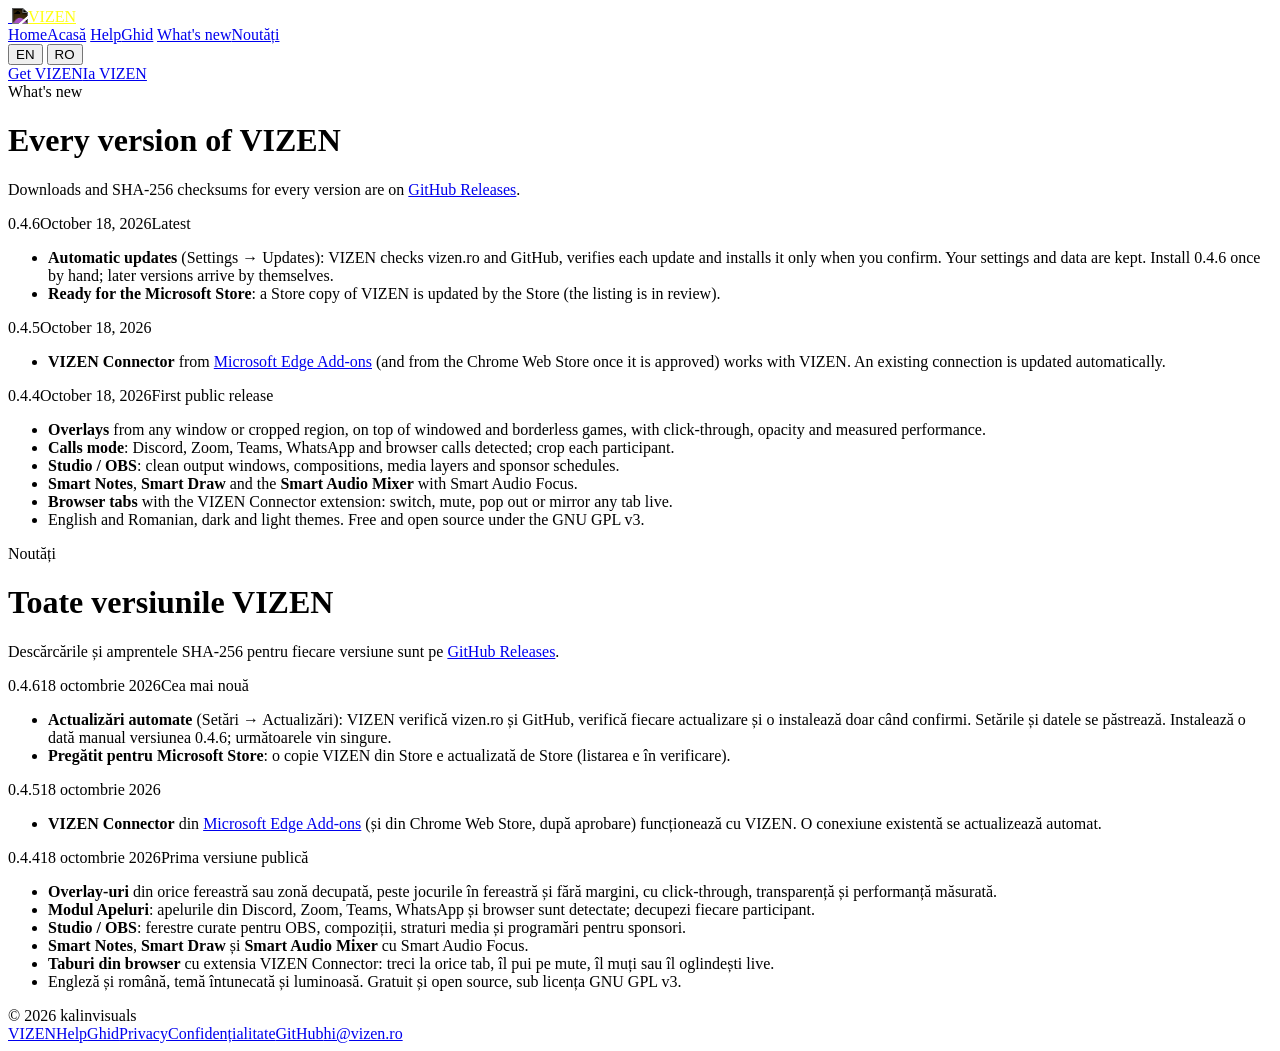
==== website/site/changelog/index.html @ 8ea8dbcb "VIZEN 0.4.6: automatic updates, Microsoft Store package, vizen.ro website, system requirements" ====
<!doctype html>
<html lang="en">
<head>
  <meta charset="utf-8">
  <meta name="viewport" content="width=device-width, initial-scale=1">
  <title>What's new — VIZEN</title>
  <meta name="description" content="What changed in each version of VIZEN.">
  <meta name="theme-color" content="#07090f">
  <link rel="icon" href="/favicon.png" type="image/png">
  <link rel="canonical" href="https://vizen.ro/changelog/">
  <link rel="stylesheet" href="/assets/site.css">
</head>
<body>
<div class="backdrop" aria-hidden="true"></div>
<header class="nav">
  <div class="wrap">
    <a class="brand" href="/" aria-label="VIZEN">
      <span class="badge"><img src="/assets/img/mark.svg" alt=""></span>
      <img class="wordmark" src="/assets/img/wordmark.svg" alt="VIZEN" style="filter: invert(1)">
    </a>
    <nav class="nav-links" aria-label="Pages">
      <a href="/" data-lang-only="en">Home</a><a href="/" data-lang-only="ro">Acasă</a>
      <a href="/help/" data-lang-only="en">Help</a><a href="/help/" data-lang-only="ro">Ghid</a>
      <a href="/changelog/" aria-current="page" data-lang-only="en">What's new</a><a href="/changelog/" aria-current="page" data-lang-only="ro">Noutăți</a>
    </nav>
    <div class="nav-right">
      <div class="lang" role="group" aria-label="Language">
        <button type="button" data-set-lang="en" aria-pressed="true">EN</button>
        <button type="button" data-set-lang="ro" aria-pressed="false">RO</button>
      </div>
      <a class="btn btn-primary btn-sm" href="/#download"><span data-lang-only="en">Get VIZEN</span><span data-lang-only="ro">Ia VIZEN</span></a>
    </div>
  </div>
</header>

<main class="doc changelog">
<!-- ======================= English ======================= -->
<div data-lang-only="en">
  <span class="overline">What's new</span>
  <h1>Every version of VIZEN</h1>
  <p>Downloads and SHA-256 checksums for every version are on <a href="https://github.com/kalinvisuals/VIZEN/releases">GitHub Releases</a>.</p>

  <article class="release">
    <header><span class="ver">0.4.6</span><span class="date">October 18, 2026</span><span class="tag">Latest</span></header>
    <ul>
      <li><strong>Automatic updates</strong> (Settings → Updates): VIZEN checks vizen.ro and GitHub, verifies each update and installs it only when you confirm. Your settings and data are kept. Install 0.4.6 once by hand; later versions arrive by themselves.</li>
      <li><strong>Ready for the Microsoft Store</strong>: a Store copy of VIZEN is updated by the Store (the listing is in review).</li>
    </ul>
  </article>

  <article class="release">
    <header><span class="ver">0.4.5</span><span class="date">October 18, 2026</span></header>
    <ul>
      <li><strong>VIZEN Connector</strong> from <a href="https://microsoftedge.microsoft.com/addons/detail/gkingdeoabnhbnjpikdmklembdjoplfl">Microsoft Edge Add-ons</a> (and from the Chrome Web Store once it is approved) works with VIZEN. An existing connection is updated automatically.</li>
    </ul>
  </article>

  <article class="release">
    <header><span class="ver">0.4.4</span><span class="date">October 18, 2026</span><span class="tag">First public release</span></header>
    <ul>
      <li><strong>Overlays</strong> from any window or cropped region, on top of windowed and borderless games, with click-through, opacity and measured performance.</li>
      <li><strong>Calls mode</strong>: Discord, Zoom, Teams, WhatsApp and browser calls detected; crop each participant.</li>
      <li><strong>Studio / OBS</strong>: clean output windows, compositions, media layers and sponsor schedules.</li>
      <li><strong>Smart Notes</strong>, <strong>Smart Draw</strong> and the <strong>Smart Audio Mixer</strong> with Smart Audio Focus.</li>
      <li><strong>Browser tabs</strong> with the VIZEN Connector extension: switch, mute, pop out or mirror any tab live.</li>
      <li>English and Romanian, dark and light themes. Free and open source under the GNU GPL v3.</li>
    </ul>
  </article>
</div>

<!-- ======================= Română ======================= -->
<div data-lang-only="ro">
  <span class="overline">Noutăți</span>
  <h1>Toate versiunile VIZEN</h1>
  <p>Descărcările și amprentele SHA-256 pentru fiecare versiune sunt pe <a href="https://github.com/kalinvisuals/VIZEN/releases">GitHub Releases</a>.</p>

  <article class="release">
    <header><span class="ver">0.4.6</span><span class="date">18 octombrie 2026</span><span class="tag">Cea mai nouă</span></header>
    <ul>
      <li><strong>Actualizări automate</strong> (Setări → Actualizări): VIZEN verifică vizen.ro și GitHub, verifică fiecare actualizare și o instalează doar când confirmi. Setările și datele se păstrează. Instalează o dată manual versiunea 0.4.6; următoarele vin singure.</li>
      <li><strong>Pregătit pentru Microsoft Store</strong>: o copie VIZEN din Store e actualizată de Store (listarea e în verificare).</li>
    </ul>
  </article>

  <article class="release">
    <header><span class="ver">0.4.5</span><span class="date">18 octombrie 2026</span></header>
    <ul>
      <li><strong>VIZEN Connector</strong> din <a href="https://microsoftedge.microsoft.com/addons/detail/gkingdeoabnhbnjpikdmklembdjoplfl">Microsoft Edge Add-ons</a> (și din Chrome Web Store, după aprobare) funcționează cu VIZEN. O conexiune existentă se actualizează automat.</li>
    </ul>
  </article>

  <article class="release">
    <header><span class="ver">0.4.4</span><span class="date">18 octombrie 2026</span><span class="tag">Prima versiune publică</span></header>
    <ul>
      <li><strong>Overlay-uri</strong> din orice fereastră sau zonă decupată, peste jocurile în fereastră și fără margini, cu click-through, transparență și performanță măsurată.</li>
      <li><strong>Modul Apeluri</strong>: apelurile din Discord, Zoom, Teams, WhatsApp și browser sunt detectate; decupezi fiecare participant.</li>
      <li><strong>Studio / OBS</strong>: ferestre curate pentru OBS, compoziții, straturi media și programări pentru sponsori.</li>
      <li><strong>Smart Notes</strong>, <strong>Smart Draw</strong> și <strong>Smart Audio Mixer</strong> cu Smart Audio Focus.</li>
      <li><strong>Taburi din browser</strong> cu extensia VIZEN Connector: treci la orice tab, îl pui pe mute, îl muți sau îl oglindești live.</li>
      <li>Engleză și română, temă întunecată și luminoasă. Gratuit și open source, sub licența GNU GPL v3.</li>
    </ul>
  </article>
</div>
</main>

<footer>
  <div class="wrap">
    <div>© 2026 kalinvisuals</div>
    <nav aria-label="Footer"><a href="/">VIZEN</a><a href="/help/"><span data-lang-only="en">Help</span><span data-lang-only="ro">Ghid</span></a><a href="/privacy/"><span data-lang-only="en">Privacy</span><span data-lang-only="ro">Confidențialitate</span></a><a href="https://github.com/kalinvisuals/VIZEN" rel="noopener">GitHub</a><a href="mailto:hi@vizen.ro">hi@vizen.ro</a></nav>
  </div>
</footer>
<script src="/assets/site.js" defer></script>
</body>
</html>
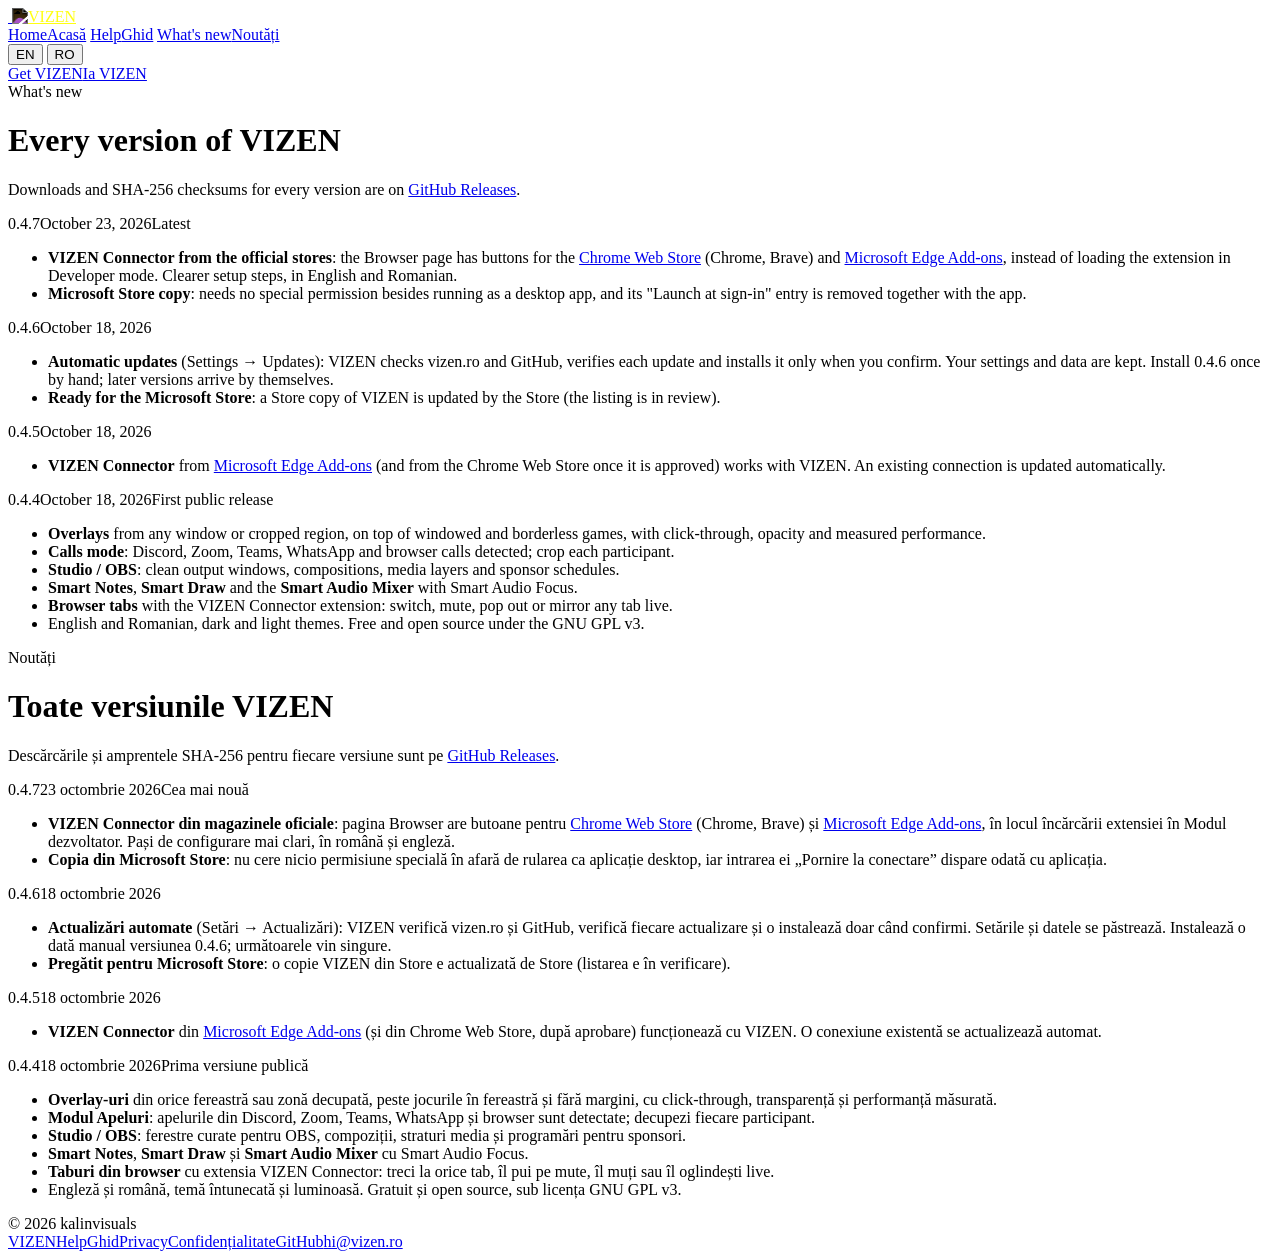
==== commit 223eb849: "VIZEN 0.4.7: release workflow tests the installer, verifies the signed manifest and publishes checks" ====
--- a/website/site/changelog/index.html
+++ b/website/site/changelog/index.html
@@ -41,7 +41,15 @@
   <p>Downloads and SHA-256 checksums for every version are on <a href="https://github.com/kalinvisuals/VIZEN/releases">GitHub Releases</a>.</p>
 
   <article class="release">
-    <header><span class="ver">0.4.6</span><span class="date">October 18, 2026</span><span class="tag">Latest</span></header>
+    <header><span class="ver">0.4.7</span><span class="date">October 23, 2026</span><span class="tag">Latest</span></header>
+    <ul>
+      <li><strong>VIZEN Connector from the official stores</strong>: the Browser page has buttons for the <a href="https://chromewebstore.google.com/detail/eifpggcoejhihbdighpghkacpghehnjb">Chrome Web Store</a> (Chrome, Brave) and <a href="https://microsoftedge.microsoft.com/addons/detail/gkingdeoabnhbnjpikdmklembdjoplfl">Microsoft Edge Add-ons</a>, instead of loading the extension in Developer mode. Clearer setup steps, in English and Romanian.</li>
+      <li><strong>Microsoft Store copy</strong>: needs no special permission besides running as a desktop app, and its "Launch at sign-in" entry is removed together with the app.</li>
+    </ul>
+  </article>
+
+  <article class="release">
+    <header><span class="ver">0.4.6</span><span class="date">October 18, 2026</span></header>
     <ul>
       <li><strong>Automatic updates</strong> (Settings → Updates): VIZEN checks vizen.ro and GitHub, verifies each update and installs it only when you confirm. Your settings and data are kept. Install 0.4.6 once by hand; later versions arrive by themselves.</li>
       <li><strong>Ready for the Microsoft Store</strong>: a Store copy of VIZEN is updated by the Store (the listing is in review).</li>
@@ -75,7 +83,15 @@
   <p>Descărcările și amprentele SHA-256 pentru fiecare versiune sunt pe <a href="https://github.com/kalinvisuals/VIZEN/releases">GitHub Releases</a>.</p>
 
   <article class="release">
-    <header><span class="ver">0.4.6</span><span class="date">18 octombrie 2026</span><span class="tag">Cea mai nouă</span></header>
+    <header><span class="ver">0.4.7</span><span class="date">23 octombrie 2026</span><span class="tag">Cea mai nouă</span></header>
+    <ul>
+      <li><strong>VIZEN Connector din magazinele oficiale</strong>: pagina Browser are butoane pentru <a href="https://chromewebstore.google.com/detail/eifpggcoejhihbdighpghkacpghehnjb">Chrome Web Store</a> (Chrome, Brave) și <a href="https://microsoftedge.microsoft.com/addons/detail/gkingdeoabnhbnjpikdmklembdjoplfl">Microsoft Edge Add-ons</a>, în locul încărcării extensiei în Modul dezvoltator. Pași de configurare mai clari, în română și engleză.</li>
+      <li><strong>Copia din Microsoft Store</strong>: nu cere nicio permisiune specială în afară de rularea ca aplicație desktop, iar intrarea ei „Pornire la conectare” dispare odată cu aplicația.</li>
+    </ul>
+  </article>
+
+  <article class="release">
+    <header><span class="ver">0.4.6</span><span class="date">18 octombrie 2026</span></header>
     <ul>
       <li><strong>Actualizări automate</strong> (Setări → Actualizări): VIZEN verifică vizen.ro și GitHub, verifică fiecare actualizare și o instalează doar când confirmi. Setările și datele se păstrează. Instalează o dată manual versiunea 0.4.6; următoarele vin singure.</li>
       <li><strong>Pregătit pentru Microsoft Store</strong>: o copie VIZEN din Store e actualizată de Store (listarea e în verificare).</li>
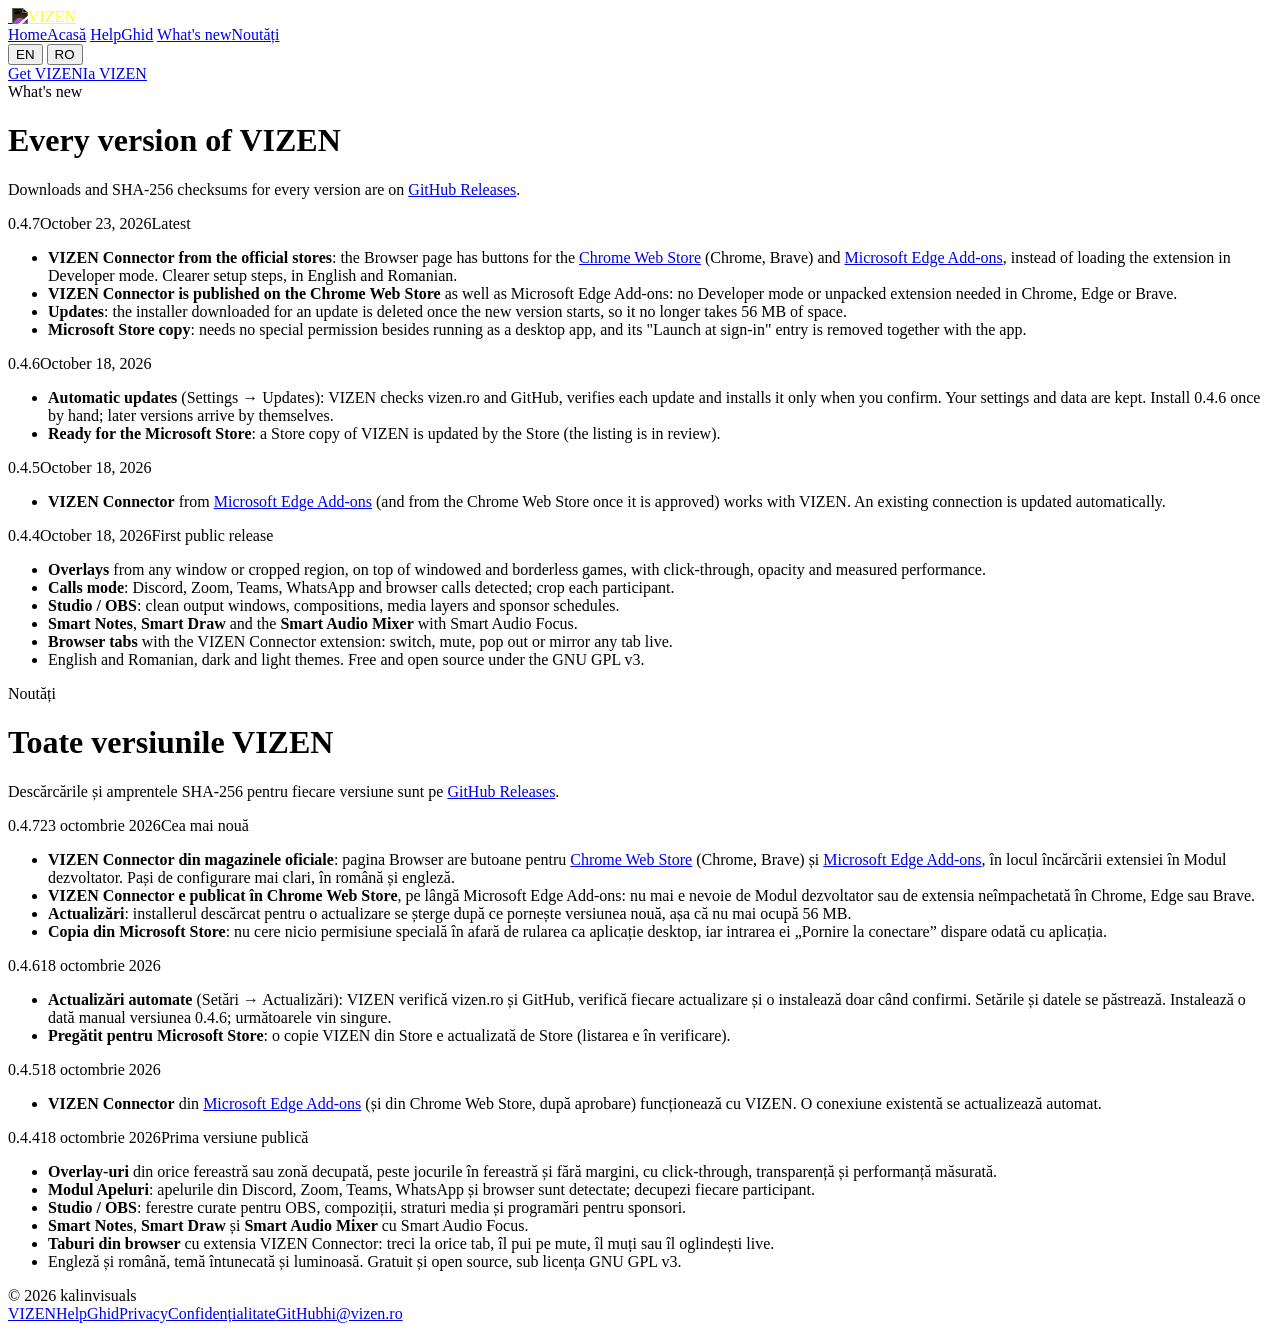
==== commit fb4d6320: "vizen.ro: Chrome Web Store listing is live, 0.4.7 changelog details, uninstall and update notes in t" ====
--- a/website/site/changelog/index.html
+++ b/website/site/changelog/index.html
@@ -44,6 +44,8 @@
     <header><span class="ver">0.4.7</span><span class="date">October 23, 2026</span><span class="tag">Latest</span></header>
     <ul>
       <li><strong>VIZEN Connector from the official stores</strong>: the Browser page has buttons for the <a href="https://chromewebstore.google.com/detail/eifpggcoejhihbdighpghkacpghehnjb">Chrome Web Store</a> (Chrome, Brave) and <a href="https://microsoftedge.microsoft.com/addons/detail/gkingdeoabnhbnjpikdmklembdjoplfl">Microsoft Edge Add-ons</a>, instead of loading the extension in Developer mode. Clearer setup steps, in English and Romanian.</li>
+      <li><strong>VIZEN Connector is published on the Chrome Web Store</strong> as well as Microsoft Edge Add-ons: no Developer mode or unpacked extension needed in Chrome, Edge or Brave.</li>
+      <li><strong>Updates</strong>: the installer downloaded for an update is deleted once the new version starts, so it no longer takes 56 MB of space.</li>
       <li><strong>Microsoft Store copy</strong>: needs no special permission besides running as a desktop app, and its "Launch at sign-in" entry is removed together with the app.</li>
     </ul>
   </article>
@@ -86,6 +88,8 @@
     <header><span class="ver">0.4.7</span><span class="date">23 octombrie 2026</span><span class="tag">Cea mai nouă</span></header>
     <ul>
       <li><strong>VIZEN Connector din magazinele oficiale</strong>: pagina Browser are butoane pentru <a href="https://chromewebstore.google.com/detail/eifpggcoejhihbdighpghkacpghehnjb">Chrome Web Store</a> (Chrome, Brave) și <a href="https://microsoftedge.microsoft.com/addons/detail/gkingdeoabnhbnjpikdmklembdjoplfl">Microsoft Edge Add-ons</a>, în locul încărcării extensiei în Modul dezvoltator. Pași de configurare mai clari, în română și engleză.</li>
+      <li><strong>VIZEN Connector e publicat în Chrome Web Store</strong>, pe lângă Microsoft Edge Add-ons: nu mai e nevoie de Modul dezvoltator sau de extensia neîmpachetată în Chrome, Edge sau Brave.</li>
+      <li><strong>Actualizări</strong>: installerul descărcat pentru o actualizare se șterge după ce pornește versiunea nouă, așa că nu mai ocupă 56 MB.</li>
       <li><strong>Copia din Microsoft Store</strong>: nu cere nicio permisiune specială în afară de rularea ca aplicație desktop, iar intrarea ei „Pornire la conectare” dispare odată cu aplicația.</li>
     </ul>
   </article>
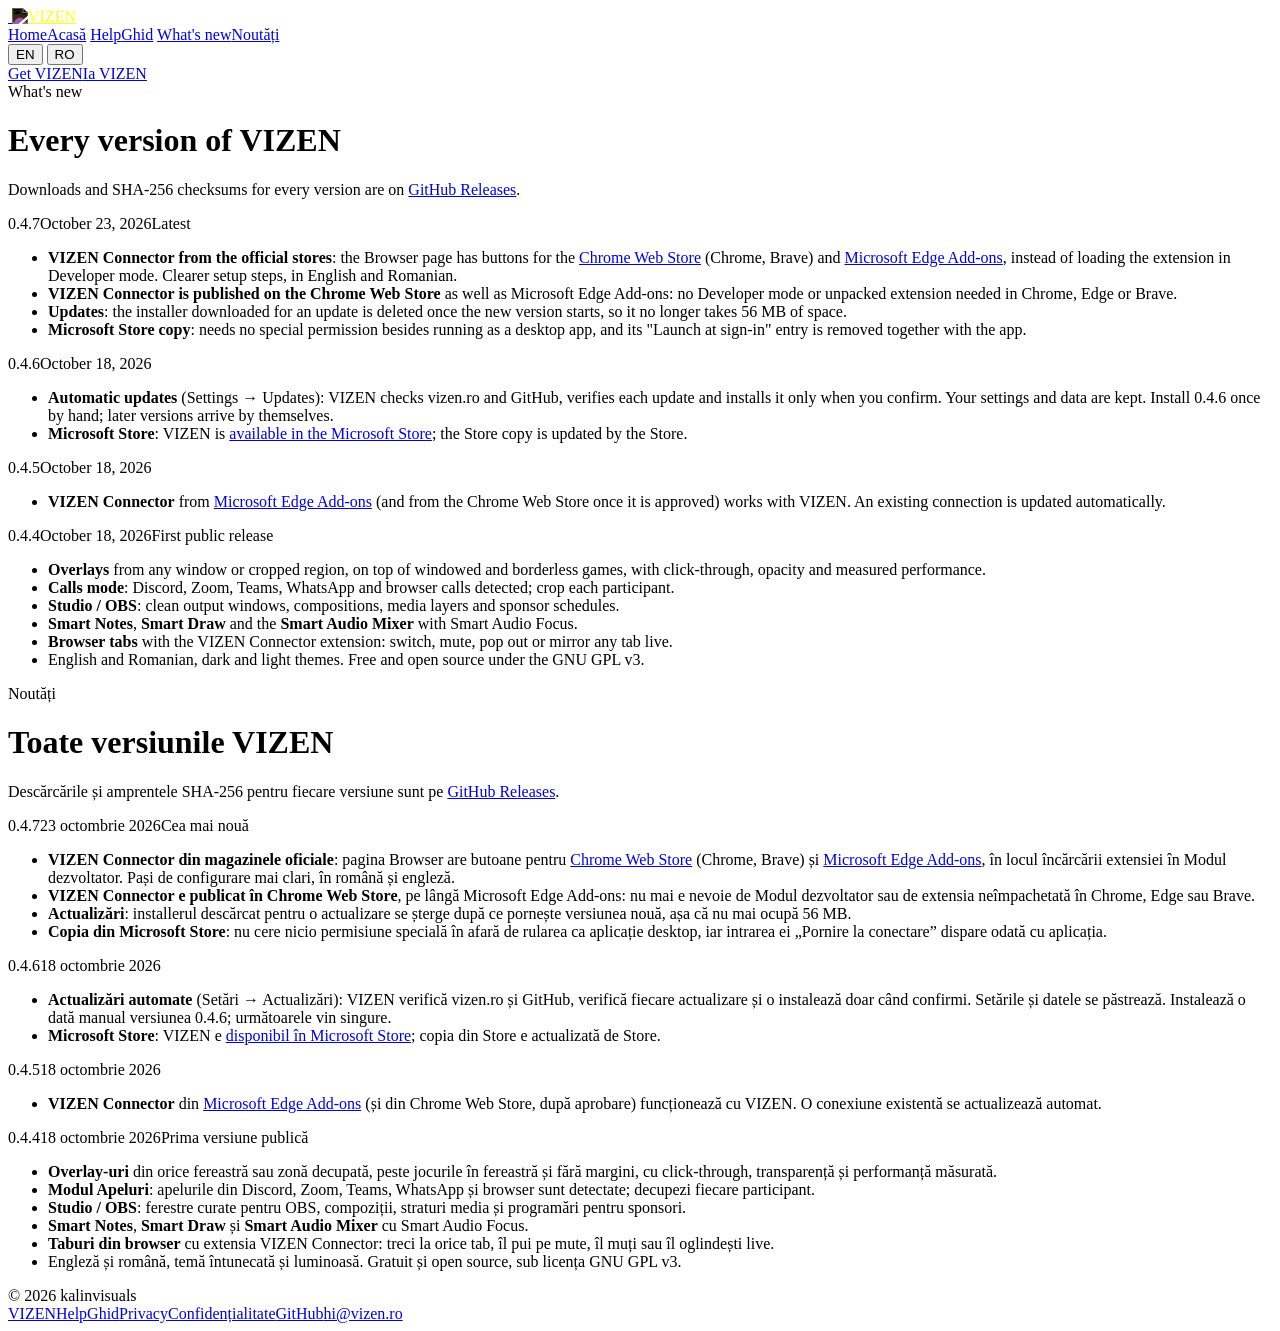
==== commit 4536b5c5: "VIZEN is live in the Microsoft Store: website and README link the listing" ====
--- a/website/site/changelog/index.html
+++ b/website/site/changelog/index.html
@@ -54,7 +54,7 @@
     <header><span class="ver">0.4.6</span><span class="date">October 18, 2026</span></header>
     <ul>
       <li><strong>Automatic updates</strong> (Settings → Updates): VIZEN checks vizen.ro and GitHub, verifies each update and installs it only when you confirm. Your settings and data are kept. Install 0.4.6 once by hand; later versions arrive by themselves.</li>
-      <li><strong>Ready for the Microsoft Store</strong>: a Store copy of VIZEN is updated by the Store (the listing is in review).</li>
+      <li><strong>Microsoft Store</strong>: VIZEN is <a href="https://apps.microsoft.com/detail/9P7K298JRBK2">available in the Microsoft Store</a>; the Store copy is updated by the Store.</li>
     </ul>
   </article>
 
@@ -98,7 +98,7 @@
     <header><span class="ver">0.4.6</span><span class="date">18 octombrie 2026</span></header>
     <ul>
       <li><strong>Actualizări automate</strong> (Setări → Actualizări): VIZEN verifică vizen.ro și GitHub, verifică fiecare actualizare și o instalează doar când confirmi. Setările și datele se păstrează. Instalează o dată manual versiunea 0.4.6; următoarele vin singure.</li>
-      <li><strong>Pregătit pentru Microsoft Store</strong>: o copie VIZEN din Store e actualizată de Store (listarea e în verificare).</li>
+      <li><strong>Microsoft Store</strong>: VIZEN e <a href="https://apps.microsoft.com/detail/9P7K298JRBK2">disponibil în Microsoft Store</a>; copia din Store e actualizată de Store.</li>
     </ul>
   </article>
 
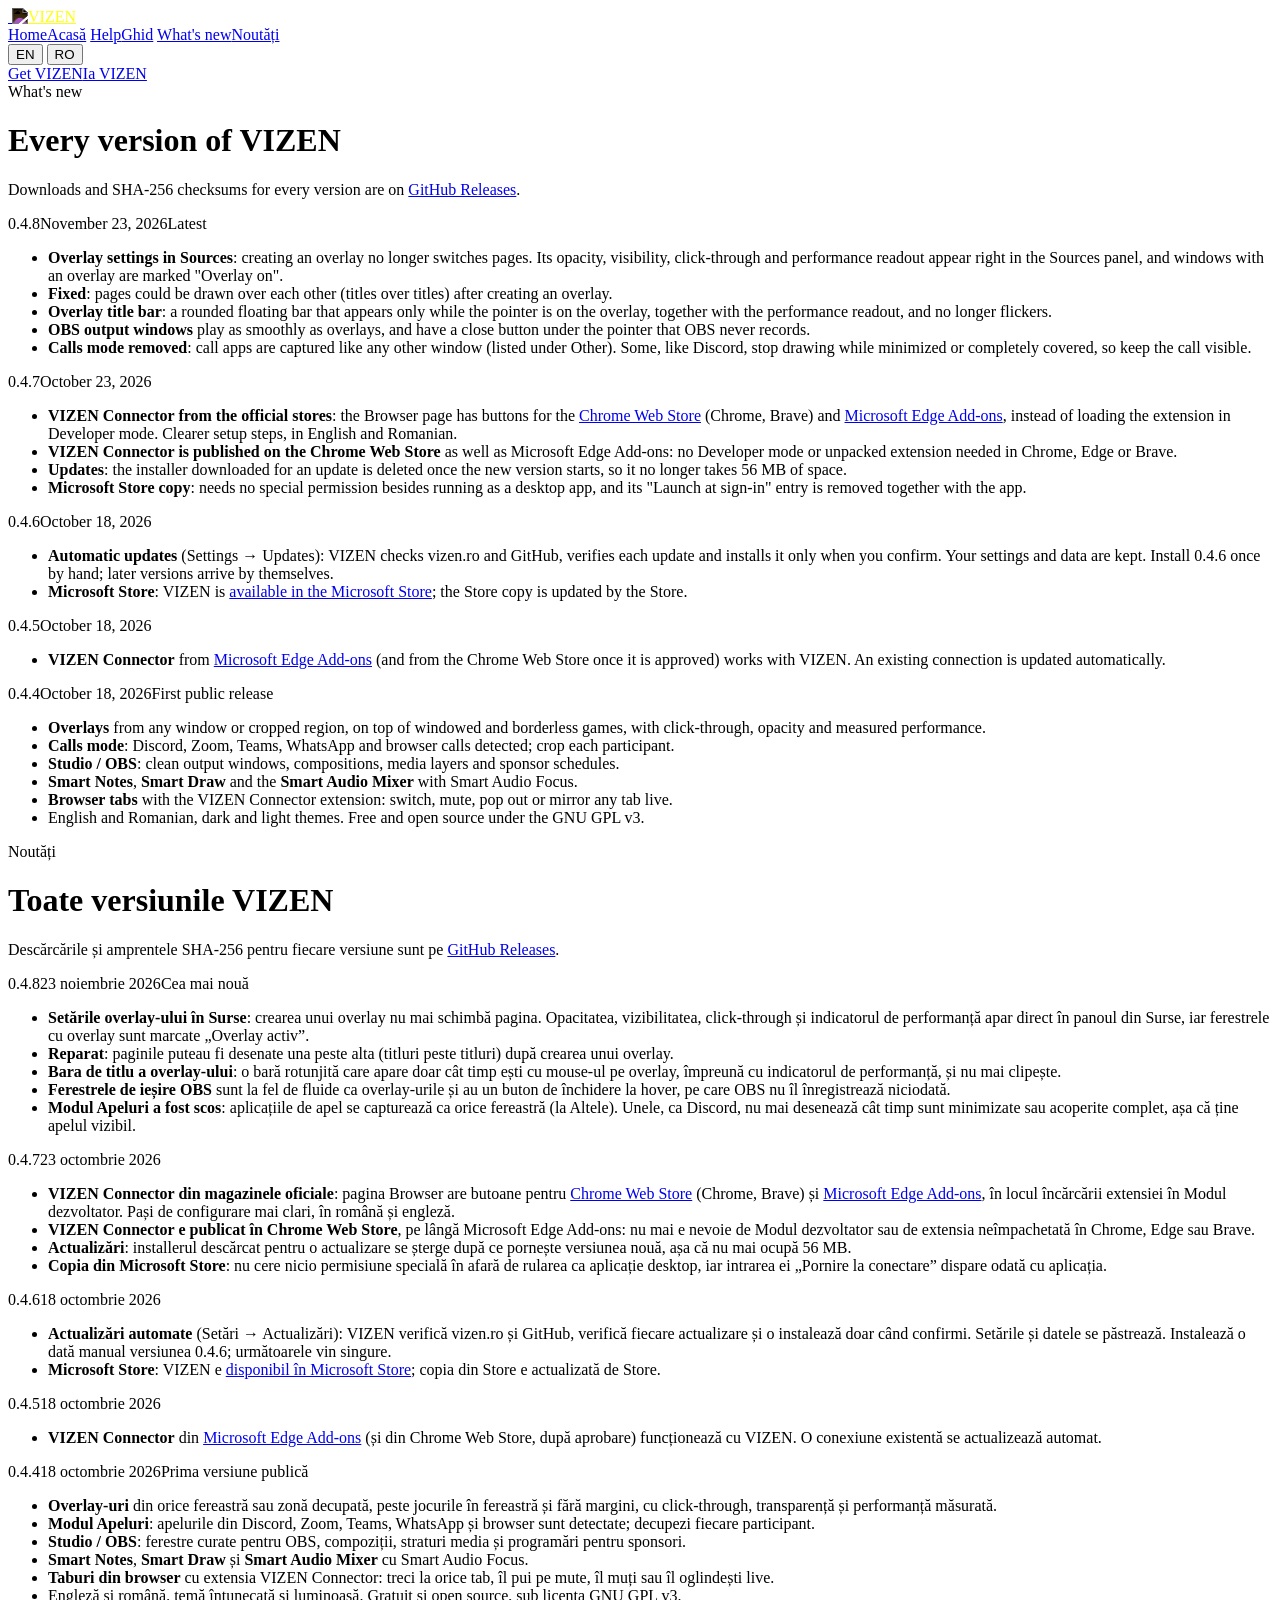
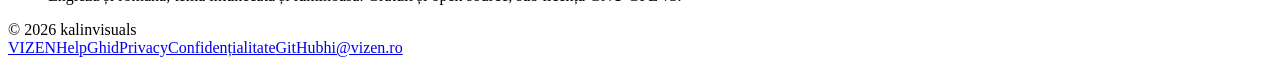
==== commit 215e2e32: "VIZEN 0.4.8: overlay settings in Sources, smoother OBS outputs, Calls mode removed - Creating an ove" ====
--- a/website/site/changelog/index.html
+++ b/website/site/changelog/index.html
@@ -41,7 +41,18 @@
   <p>Downloads and SHA-256 checksums for every version are on <a href="https://github.com/kalinvisuals/VIZEN/releases">GitHub Releases</a>.</p>
 
   <article class="release">
-    <header><span class="ver">0.4.7</span><span class="date">October 23, 2026</span><span class="tag">Latest</span></header>
+    <header><span class="ver">0.4.8</span><span class="date">November 23, 2026</span><span class="tag">Latest</span></header>
+    <ul>
+      <li><strong>Overlay settings in Sources</strong>: creating an overlay no longer switches pages. Its opacity, visibility, click-through and performance readout appear right in the Sources panel, and windows with an overlay are marked "Overlay on".</li>
+      <li><strong>Fixed</strong>: pages could be drawn over each other (titles over titles) after creating an overlay.</li>
+      <li><strong>Overlay title bar</strong>: a rounded floating bar that appears only while the pointer is on the overlay, together with the performance readout, and no longer flickers.</li>
+      <li><strong>OBS output windows</strong> play as smoothly as overlays, and have a close button under the pointer that OBS never records.</li>
+      <li><strong>Calls mode removed</strong>: call apps are captured like any other window (listed under Other). Some, like Discord, stop drawing while minimized or completely covered, so keep the call visible.</li>
+    </ul>
+  </article>
+
+  <article class="release">
+    <header><span class="ver">0.4.7</span><span class="date">October 23, 2026</span></header>
     <ul>
       <li><strong>VIZEN Connector from the official stores</strong>: the Browser page has buttons for the <a href="https://chromewebstore.google.com/detail/eifpggcoejhihbdighpghkacpghehnjb">Chrome Web Store</a> (Chrome, Brave) and <a href="https://microsoftedge.microsoft.com/addons/detail/gkingdeoabnhbnjpikdmklembdjoplfl">Microsoft Edge Add-ons</a>, instead of loading the extension in Developer mode. Clearer setup steps, in English and Romanian.</li>
       <li><strong>VIZEN Connector is published on the Chrome Web Store</strong> as well as Microsoft Edge Add-ons: no Developer mode or unpacked extension needed in Chrome, Edge or Brave.</li>
@@ -85,7 +96,18 @@
   <p>Descărcările și amprentele SHA-256 pentru fiecare versiune sunt pe <a href="https://github.com/kalinvisuals/VIZEN/releases">GitHub Releases</a>.</p>
 
   <article class="release">
-    <header><span class="ver">0.4.7</span><span class="date">23 octombrie 2026</span><span class="tag">Cea mai nouă</span></header>
+    <header><span class="ver">0.4.8</span><span class="date">23 noiembrie 2026</span><span class="tag">Cea mai nouă</span></header>
+    <ul>
+      <li><strong>Setările overlay-ului în Surse</strong>: crearea unui overlay nu mai schimbă pagina. Opacitatea, vizibilitatea, click-through și indicatorul de performanță apar direct în panoul din Surse, iar ferestrele cu overlay sunt marcate „Overlay activ”.</li>
+      <li><strong>Reparat</strong>: paginile puteau fi desenate una peste alta (titluri peste titluri) după crearea unui overlay.</li>
+      <li><strong>Bara de titlu a overlay-ului</strong>: o bară rotunjită care apare doar cât timp ești cu mouse-ul pe overlay, împreună cu indicatorul de performanță, și nu mai clipește.</li>
+      <li><strong>Ferestrele de ieșire OBS</strong> sunt la fel de fluide ca overlay-urile și au un buton de închidere la hover, pe care OBS nu îl înregistrează niciodată.</li>
+      <li><strong>Modul Apeluri a fost scos</strong>: aplicațiile de apel se capturează ca orice fereastră (la Altele). Unele, ca Discord, nu mai desenează cât timp sunt minimizate sau acoperite complet, așa că ține apelul vizibil.</li>
+    </ul>
+  </article>
+
+  <article class="release">
+    <header><span class="ver">0.4.7</span><span class="date">23 octombrie 2026</span></header>
     <ul>
       <li><strong>VIZEN Connector din magazinele oficiale</strong>: pagina Browser are butoane pentru <a href="https://chromewebstore.google.com/detail/eifpggcoejhihbdighpghkacpghehnjb">Chrome Web Store</a> (Chrome, Brave) și <a href="https://microsoftedge.microsoft.com/addons/detail/gkingdeoabnhbnjpikdmklembdjoplfl">Microsoft Edge Add-ons</a>, în locul încărcării extensiei în Modul dezvoltator. Pași de configurare mai clari, în română și engleză.</li>
       <li><strong>VIZEN Connector e publicat în Chrome Web Store</strong>, pe lângă Microsoft Edge Add-ons: nu mai e nevoie de Modul dezvoltator sau de extensia neîmpachetată în Chrome, Edge sau Brave.</li>
